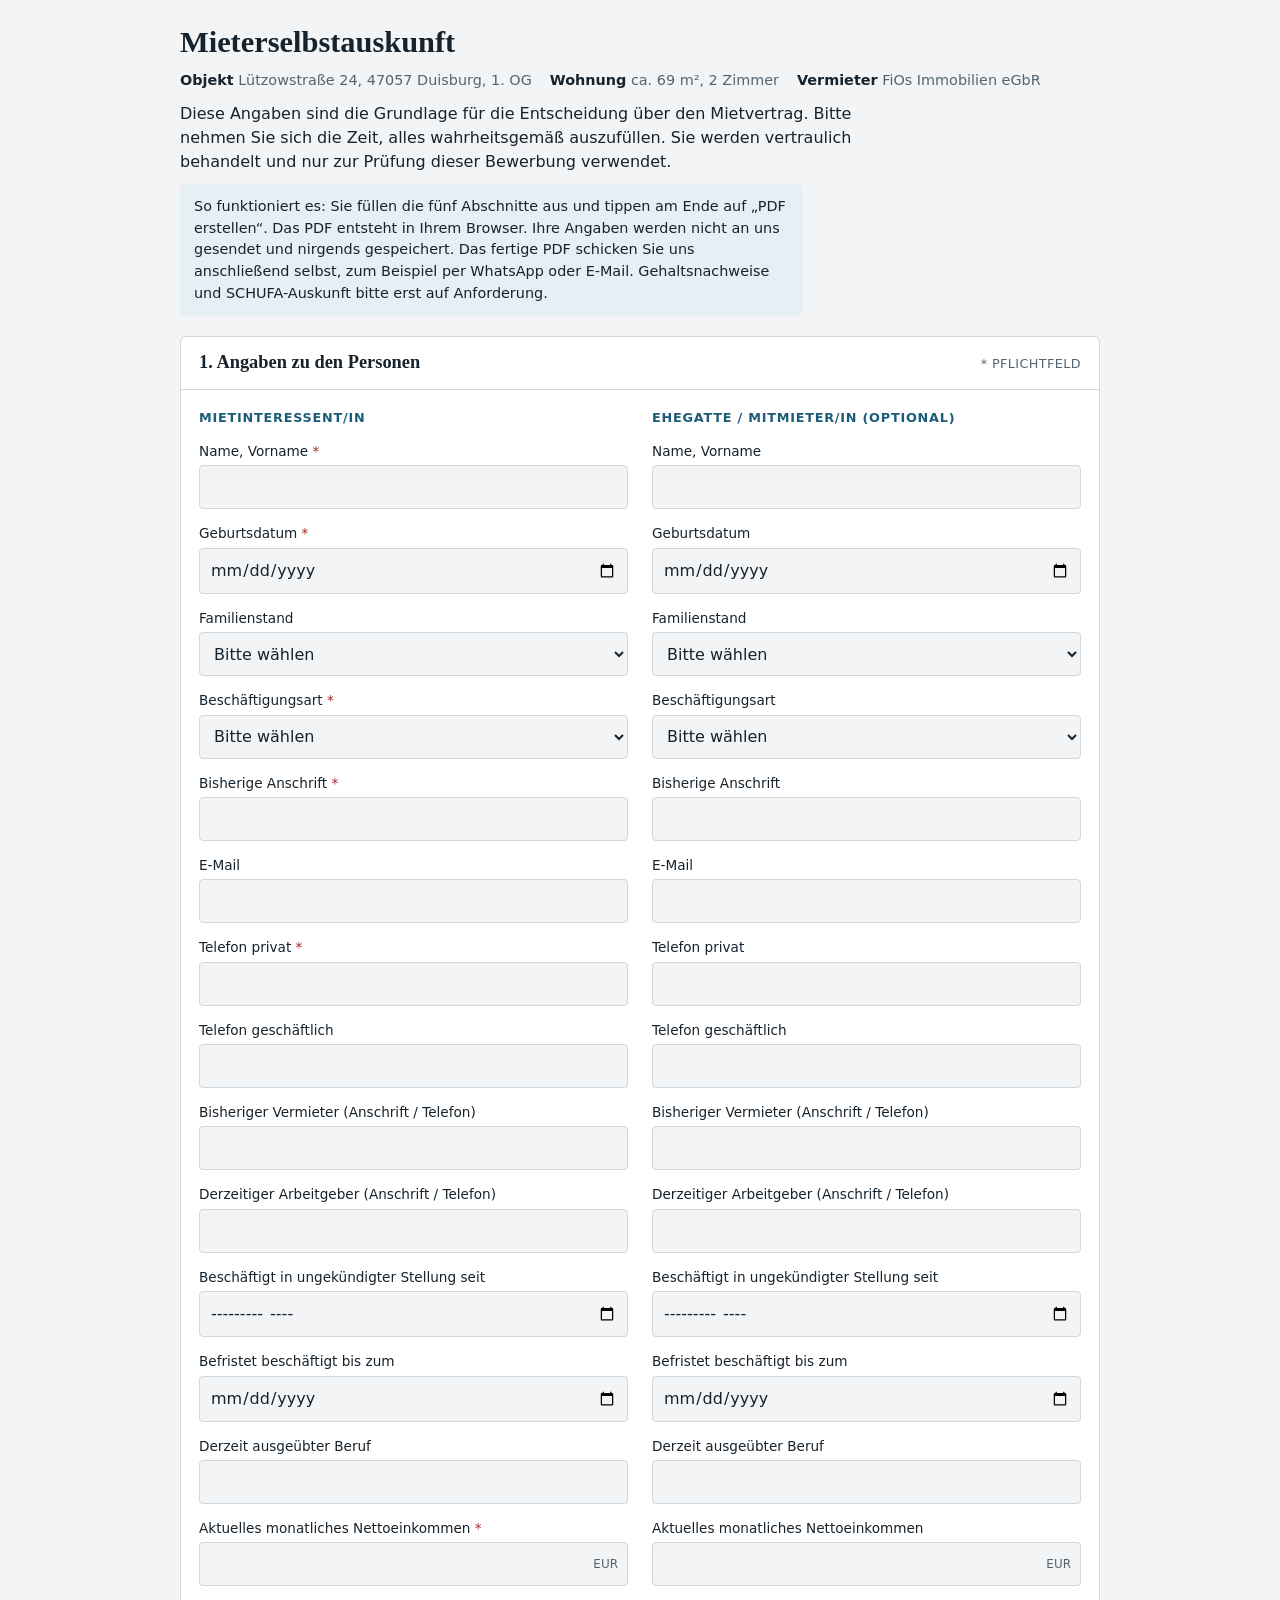
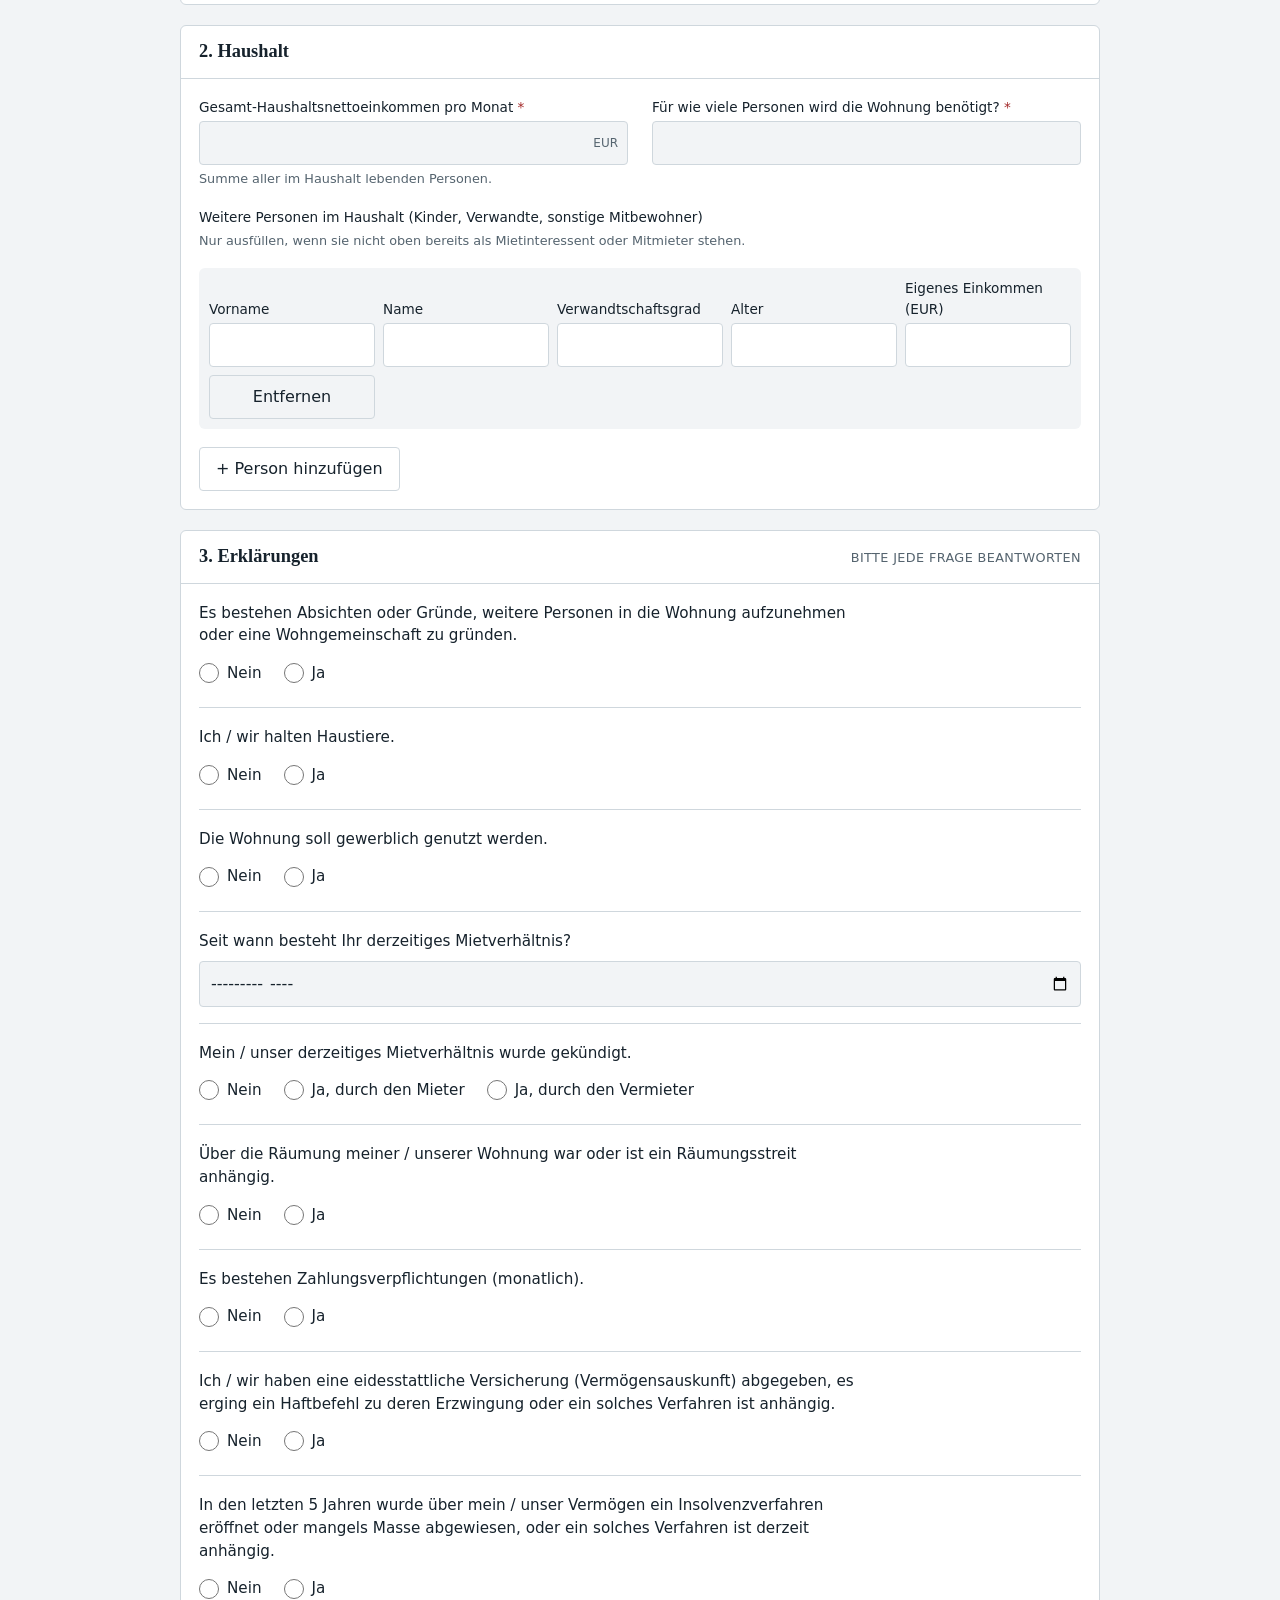
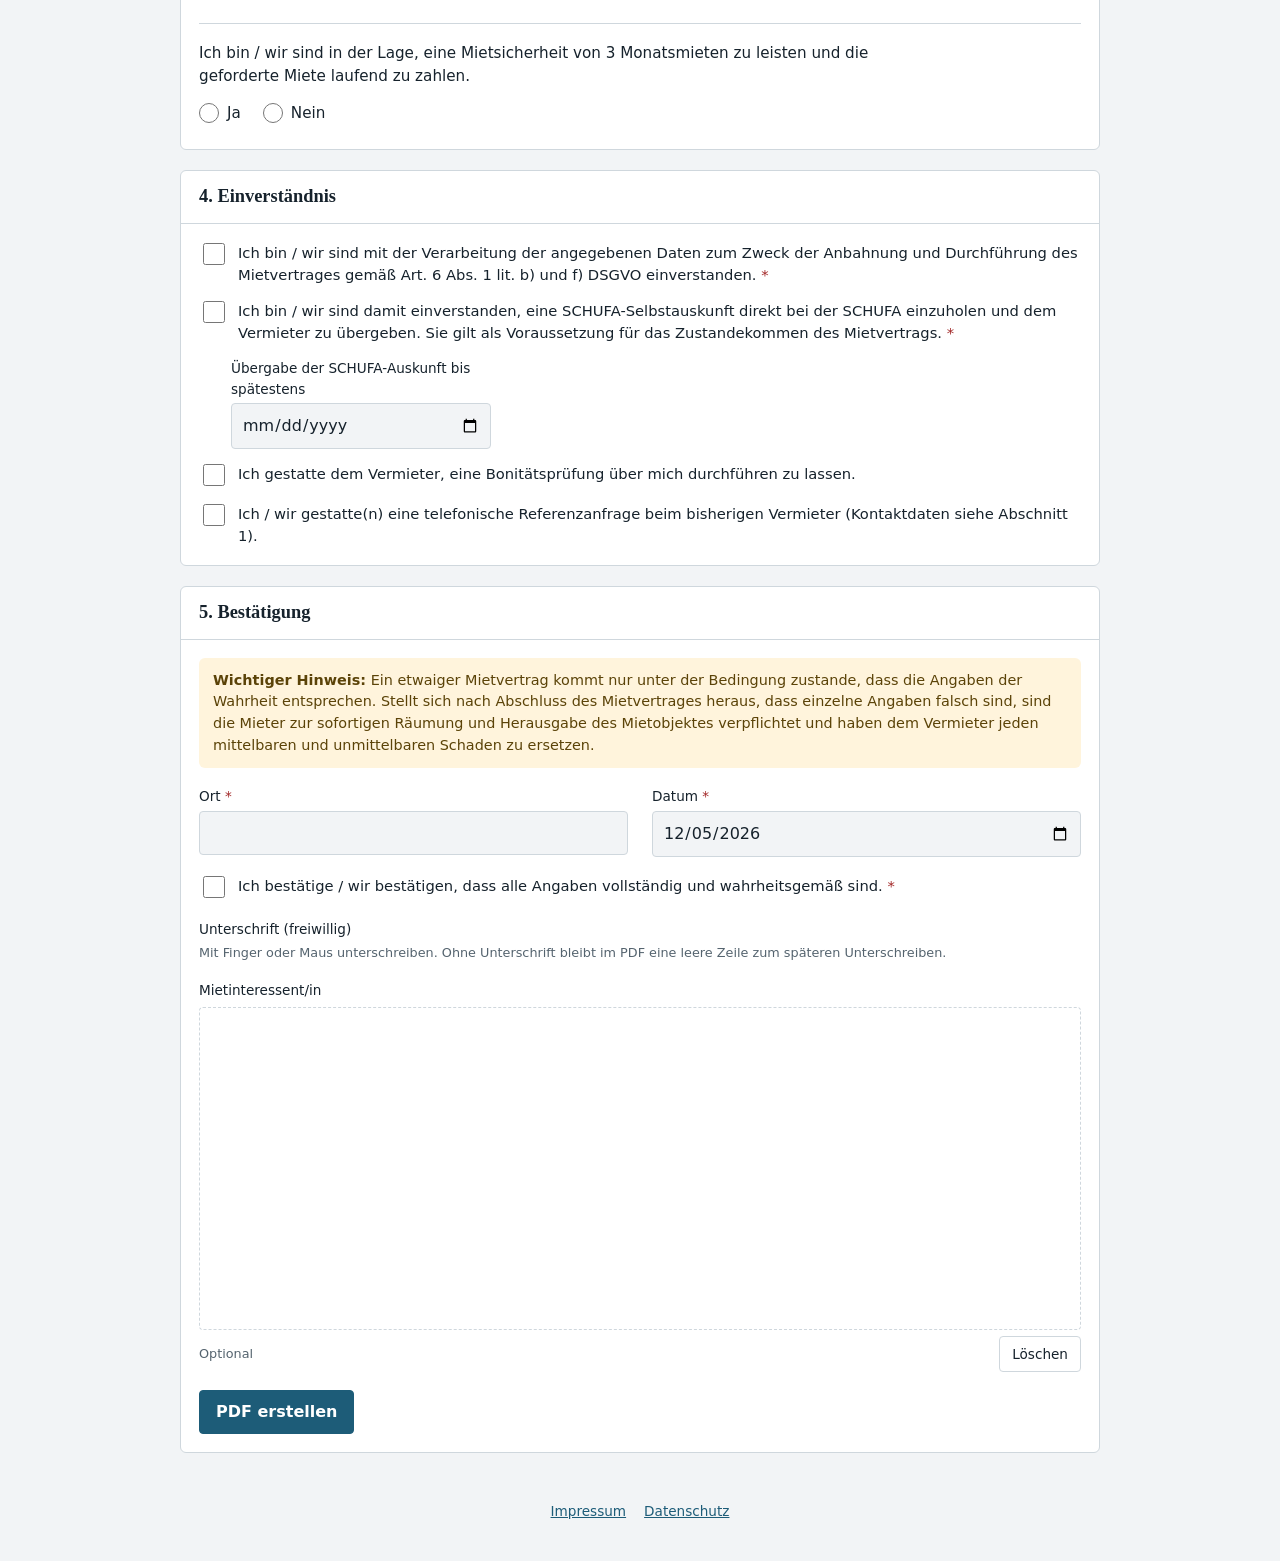
==== index.html @ 309a8c4d "Add files via upload" ====
<!doctype html>
<html lang="de">
<head>
<meta charset="utf-8">
<meta name="viewport" content="width=device-width, initial-scale=1, viewport-fit=cover">
<meta name="robots" content="noindex, nofollow, noarchive">
<meta name="referrer" content="no-referrer">
<meta http-equiv="Content-Security-Policy" content="default-src 'none'; script-src 'self'; style-src 'self'; img-src 'self' data: blob:; connect-src 'none'; base-uri 'none'; form-action 'none'">
<title>Mieterselbstauskunft Lützowstraße 24</title>
<link rel="stylesheet" href="style.css">
</head>
<body>
<div class="wrap">
  <div class="head">
    <h1>Mieterselbstauskunft</h1>
    <div class="object">
      <span><b>Objekt</b> Lützowstraße 24, 47057 Duisburg, 1. OG</span>
      <span><b>Wohnung</b> ca. 69 m², 2 Zimmer</span>
      <span><b>Vermieter</b> FiOs Immobilien eGbR</span>
    </div>
    <p class="intro">Diese Angaben sind die Grundlage für die Entscheidung über den Mietvertrag. Bitte nehmen Sie sich die Zeit, alles wahrheitsgemäß auszufüllen. Sie werden vertraulich behandelt und nur zur Prüfung dieser Bewerbung verwendet.</p>
    <p class="note">So funktioniert es: Sie füllen die fünf Abschnitte aus und tippen am Ende auf „PDF erstellen“. Das PDF entsteht in Ihrem Browser. Ihre Angaben werden nicht an uns gesendet und nirgends gespeichert. Das fertige PDF schicken Sie uns anschließend selbst, zum Beispiel per WhatsApp oder E-Mail. Gehaltsnachweise und SCHUFA-Auskunft bitte erst auf Anforderung.</p>
  </div>

  <form id="form" novalidate class="wrap tight">

    <section class="sec">
      <header><h2>1. Angaben zu den Personen</h2><span>* Pflichtfeld</span></header>
      <div class="body"><div class="cols" id="persons"></div></div>
    </section>

    <section class="sec">
      <header><h2>2. Haushalt</h2></header>
      <div class="body">
        <div class="cols">
          <div class="f">
            <label for="hhnetto" class="req">Gesamt-Haushaltsnettoeinkommen pro Monat</label>
            <div class="eur"><input type="number" id="hhnetto" inputmode="decimal" min="0" step="1"></div>
            <span class="hint">Summe aller im Haushalt lebenden Personen.</span>
          </div>
          <div class="f">
            <label for="personen" class="req">Für wie viele Personen wird die Wohnung benötigt?</label>
            <input type="number" id="personen" inputmode="numeric" min="1" max="12" step="1">
          </div>
        </div>
        <div class="f">
          <span class="lab">Weitere Personen im Haushalt (Kinder, Verwandte, sonstige Mitbewohner)</span>
          <span class="hint">Nur ausfüllen, wenn sie nicht oben bereits als Mietinteressent oder Mitmieter stehen.</span>
        </div>
        <div class="members" id="members"></div>
        <div><button type="button" class="ghost" id="addMember">+ Person hinzufügen</button></div>
      </div>
    </section>

    <section class="sec">
      <header><h2>3. Erklärungen</h2><span>Bitte jede Frage beantworten</span></header>
      <div class="body" id="questions"></div>
    </section>

    <section class="sec">
      <header><h2>4. Einverständnis</h2></header>
      <div class="body">
        <div class="consent-wrap">
          <label class="consent"><input type="checkbox" id="c_dsgvo"><span class="req">Ich bin / wir sind mit der Verarbeitung der angegebenen Daten zum Zweck der Anbahnung und Durchführung des Mietvertrages gemäß Art. 6 Abs. 1 lit. b) und f) DSGVO einverstanden.</span></label>
          <label class="consent"><input type="checkbox" id="c_schufa"><span class="req">Ich bin / wir sind damit einverstanden, eine SCHUFA-Selbstauskunft direkt bei der SCHUFA einzuholen und dem Vermieter zu übergeben. Sie gilt als Voraussetzung für das Zustandekommen des Mietvertrags.</span></label>
          <div class="f indent">
            <label for="schufaBis">Übergabe der SCHUFA-Auskunft bis spätestens</label>
            <input type="date" id="schufaBis">
          </div>
          <label class="consent"><input type="checkbox" id="c_bonitaet"><span>Ich gestatte dem Vermieter, eine Bonitätsprüfung über mich durchführen zu lassen.</span></label>
          <label class="consent"><input type="checkbox" id="c_referenz"><span>Ich / wir gestatte(n) eine telefonische Referenzanfrage beim bisherigen Vermieter (Kontaktdaten siehe Abschnitt 1).</span></label>
        </div>
      </div>
    </section>

    <section class="sec">
      <header><h2>5. Bestätigung</h2></header>
      <div class="body">
        <p class="warn"><b>Wichtiger Hinweis:</b> Ein etwaiger Mietvertrag kommt nur unter der Bedingung zustande, dass die Angaben der Wahrheit entsprechen. Stellt sich nach Abschluss des Mietvertrages heraus, dass einzelne Angaben falsch sind, sind die Mieter zur sofortigen Räumung und Herausgabe des Mietobjektes verpflichtet und haben dem Vermieter jeden mittelbaren und unmittelbaren Schaden zu ersetzen.</p>
        <div class="cols">
          <div class="f"><label for="ort" class="req">Ort</label><input type="text" id="ort" autocomplete="address-level2"></div>
          <div class="f"><label for="datum" class="req">Datum</label><input type="date" id="datum"></div>
        </div>
        <label class="consent"><input type="checkbox" id="c_wahr"><span class="req">Ich bestätige / wir bestätigen, dass alle Angaben vollständig und wahrheitsgemäß sind.</span></label>
        <div class="f">
          <span class="lab">Unterschrift (freiwillig)</span>
          <span class="hint">Mit Finger oder Maus unterschreiben. Ohne Unterschrift bleibt im PDF eine leere Zeile zum späteren Unterschreiben.</span>
        </div>
        <div class="sigs" id="sigs"></div>
        <div class="actions">
          <button type="submit" class="primary" id="make">PDF erstellen</button>
          <span class="err" id="formErr" role="alert" hidden></span>
        </div>
      </div>
    </section>
  </form>

  <section class="sec" id="resultSec" hidden>
    <header><h2>Ihr PDF ist fertig</h2><span id="fileInfo"></span></header>
    <div class="body result">
      <ol class="steps">
        <li>Tippen Sie auf „PDF senden“ (Handy) oder „PDF herunterladen“ (Computer).</li>
        <li>Schicken Sie die Datei über den Weg zurück, über den Sie die Einladung zur Besichtigung erhalten haben.</li>
      </ol>
      <div class="actions">
        <button type="button" class="primary" id="share" hidden>PDF senden</button>
        <button type="button" class="primary" id="download">PDF herunterladen</button>
        <a id="open" href="#" target="_blank" rel="noopener" hidden>PDF im Browser öffnen</a>
        <button type="button" class="ghost" id="back">Angaben ändern</button>
      </div>
      <span class="ok" id="resMsg" role="status"></span>
    </div>
  </section>

  <footer>
    <a href="impressum.html">Impressum</a>
    <a href="datenschutz.html">Datenschutz</a>
  </footer>
</div>
<script src="jspdf.umd.min.js"></script>
<script src="core.js"></script>
<script src="app.js"></script>
</body>
</html>
---- style.css ----
:root {
  --bg: #f2f4f6; --paper: #ffffff; --ink: #16222c; --muted: #55646f; --line: #cfd7dd;
  --accent: #1d5c78; --accent-ink: #ffffff; --soft: #e6eff4; --warn-bg: #fff4dc; --warn-ink: #5b4308;
  --err: #a42b2b; --ok: #1f6b46;
  --font-body: system-ui, -apple-system, "Segoe UI", Roboto, "Helvetica Neue", Arial, sans-serif;
  --font-head: "Iowan Old Style", "Palatino Linotype", Palatino, Georgia, "Times New Roman", serif;
  color-scheme: light;
}
@media (prefers-color-scheme: dark) {
  :root {
    --bg: #11181e; --paper: #1a242c; --ink: #e7edf1; --muted: #9aabb6; --line: #34444f;
    --accent: #6fb7d6; --accent-ink: #0d1820; --soft: #20323d; --warn-bg: #3a2f14; --warn-ink: #f2dca0;
    --err: #ff8a8a; --ok: #7fd0a2; color-scheme: dark;
  }
}
* { box-sizing: border-box; }
html { -webkit-text-size-adjust: 100%; }
body {
  margin: 0; background: var(--bg); color: var(--ink); font-family: var(--font-body); font-size: 16px; line-height: 1.5;
  padding-block: 24px 40px;
  padding-left: max(16px, env(safe-area-inset-left, 0px));
  padding-right: max(16px, env(safe-area-inset-right, 0px));
}
.wrap { max-width: 920px; margin: 0 auto; display: flex; flex-direction: column; gap: 20px; }
.wrap.tight { gap: 20px; }
h1, h2, h3 { font-family: var(--font-head); font-weight: 700; text-wrap: balance; margin: 0; }
h1 { font-size: 1.9rem; line-height: 1.2; }
h2 { font-size: 1.15rem; }
p { margin: 0; }
.head { display: flex; flex-direction: column; gap: 10px; }
.object { display: flex; flex-wrap: wrap; gap: 6px 18px; font-size: .9rem; color: var(--muted); }
.object b { color: var(--ink); font-weight: 600; }
.intro { max-width: 68ch; }
.note { background: var(--soft); border-radius: 6px; padding: 12px 14px; font-size: .9rem; max-width: 68ch; }
.sec { background: var(--paper); border: 1px solid var(--line); border-radius: 6px; }
.sec > header { padding: 12px 18px; border-bottom: 1px solid var(--line); display: flex; justify-content: space-between; align-items: baseline; gap: 12px; flex-wrap: wrap; }
.sec > header span { font-size: .8rem; color: var(--muted); letter-spacing: .03em; text-transform: uppercase; }
.body { padding: 18px; display: flex; flex-direction: column; gap: 18px; }
.cols { display: grid; grid-template-columns: repeat(auto-fit, minmax(min(100%, 330px), 1fr)); gap: 24px; }
.col { display: flex; flex-direction: column; gap: 14px; min-width: 0; }
.col h3 { font-family: var(--font-body); font-size: .8rem; letter-spacing: .06em; text-transform: uppercase; color: var(--accent); font-weight: 600; }
.f { display: flex; flex-direction: column; gap: 4px; min-width: 0; }
label, .lab { font-size: .85rem; font-weight: 500; }
.req::after { content: " *"; color: var(--err); }
input[type=text], input[type=tel], input[type=email], input[type=number], input[type=date], input[type=month], select {
  font: inherit; font-size: 16px; color: var(--ink); background: var(--bg); border: 1px solid var(--line); border-radius: 4px;
  padding: 9px 10px; width: 100%; min-width: 0; min-height: 44px;
}
input:focus-visible, select:focus-visible, button:focus-visible, textarea:focus-visible, a:focus-visible { outline: 2px solid var(--accent); outline-offset: 1px; }
input[aria-invalid=true], select[aria-invalid=true] { border-color: var(--err); }
.hint { font-size: .8rem; color: var(--muted); }
.eur { position: relative; }
.eur input { padding-right: 44px; }
.eur::after { content: "EUR"; position: absolute; right: 10px; top: 50%; transform: translateY(-50%); font-size: .75rem; color: var(--muted); pointer-events: none; }
.members { display: flex; flex-direction: column; gap: 10px; }
.member { display: grid; grid-template-columns: repeat(auto-fit, minmax(min(100%, 150px), 1fr)); gap: 8px; align-items: end; padding: 10px; background: var(--bg); border-radius: 6px; }
.member .f input { background: var(--paper); }
button { font: inherit; cursor: pointer; border-radius: 4px; min-height: 44px; padding: 0 16px; border: 1px solid var(--line); background: var(--paper); color: var(--ink); }
button.primary { background: var(--accent); color: var(--accent-ink); border-color: var(--accent); font-weight: 600; }
button.ghost { background: transparent; }
button:hover { filter: brightness(.96); }
button:disabled { opacity: .6; cursor: progress; }
a { color: var(--accent); }
.q { display: flex; flex-direction: column; gap: 8px; padding-bottom: 16px; border-bottom: 1px solid var(--line); }
.q:last-child { border-bottom: 0; padding-bottom: 0; }
.q > .lab { font-weight: 400; font-size: .95rem; max-width: 70ch; }
.opts { display: flex; flex-wrap: wrap; gap: 8px 22px; }
.opt { display: inline-flex; align-items: center; gap: 8px; font-size: .95rem; font-weight: 400; min-height: 36px; cursor: pointer; }
.opt input { width: 20px; height: 20px; margin: 0; accent-color: var(--accent); }
.detail { display: grid; grid-template-columns: repeat(auto-fit, minmax(min(100%, 200px), 1fr)); gap: 10px; }
.detail[hidden] { display: none; }
.consent { display: flex; gap: 10px; align-items: flex-start; font-size: .92rem; font-weight: 400; cursor: pointer; }
.consent input { width: 22px; height: 22px; margin-top: 1px; flex: none; accent-color: var(--accent); }
.consent-wrap { display: flex; flex-direction: column; gap: 14px; }
.indent { max-width: 260px; margin-left: 32px; }
.warn { background: var(--warn-bg); color: var(--warn-ink); border-radius: 6px; padding: 12px 14px; font-size: .9rem; }
.actions { display: flex; flex-wrap: wrap; gap: 12px; align-items: center; }
.err { color: var(--err); font-size: .9rem; }
.err[hidden], [hidden] { display: none !important; }
.ok { color: var(--ok); font-size: .9rem; }
.sigs { display: grid; grid-template-columns: repeat(auto-fit, minmax(min(100%, 300px), 1fr)); gap: 18px; }
.sig { display: flex; flex-direction: column; gap: 6px; min-width: 0; }
.sig canvas { width: 100%; aspect-ratio: 60 / 22; min-height: 110px; background: #fff; border: 1px dashed var(--line); border-radius: 4px; touch-action: none; display: block; }
.sig .row { display: flex; justify-content: space-between; align-items: center; gap: 8px; flex-wrap: wrap; }
.sig button { min-height: 36px; padding: 0 12px; font-size: .85rem; }
.result { display: flex; flex-direction: column; gap: 14px; }
.steps { margin: 0; padding-left: 1.2em; display: flex; flex-direction: column; gap: 4px; max-width: 68ch; }
footer { max-width: 920px; margin: 28px auto 0; display: flex; gap: 18px; flex-wrap: wrap; font-size: .85rem; color: var(--muted); }
.doc { background: var(--paper); border: 1px solid var(--line); border-radius: 6px; padding: 22px 20px; display: flex; flex-direction: column; gap: 14px; max-width: 760px; }
.doc h2 { margin-top: 6px; }
.doc p, .doc li { max-width: 68ch; }
.doc ul { margin: 0; padding-left: 1.2em; display: flex; flex-direction: column; gap: 4px; }
@media (prefers-reduced-motion: reduce) { * { transition: none !important; animation: none !important; } }
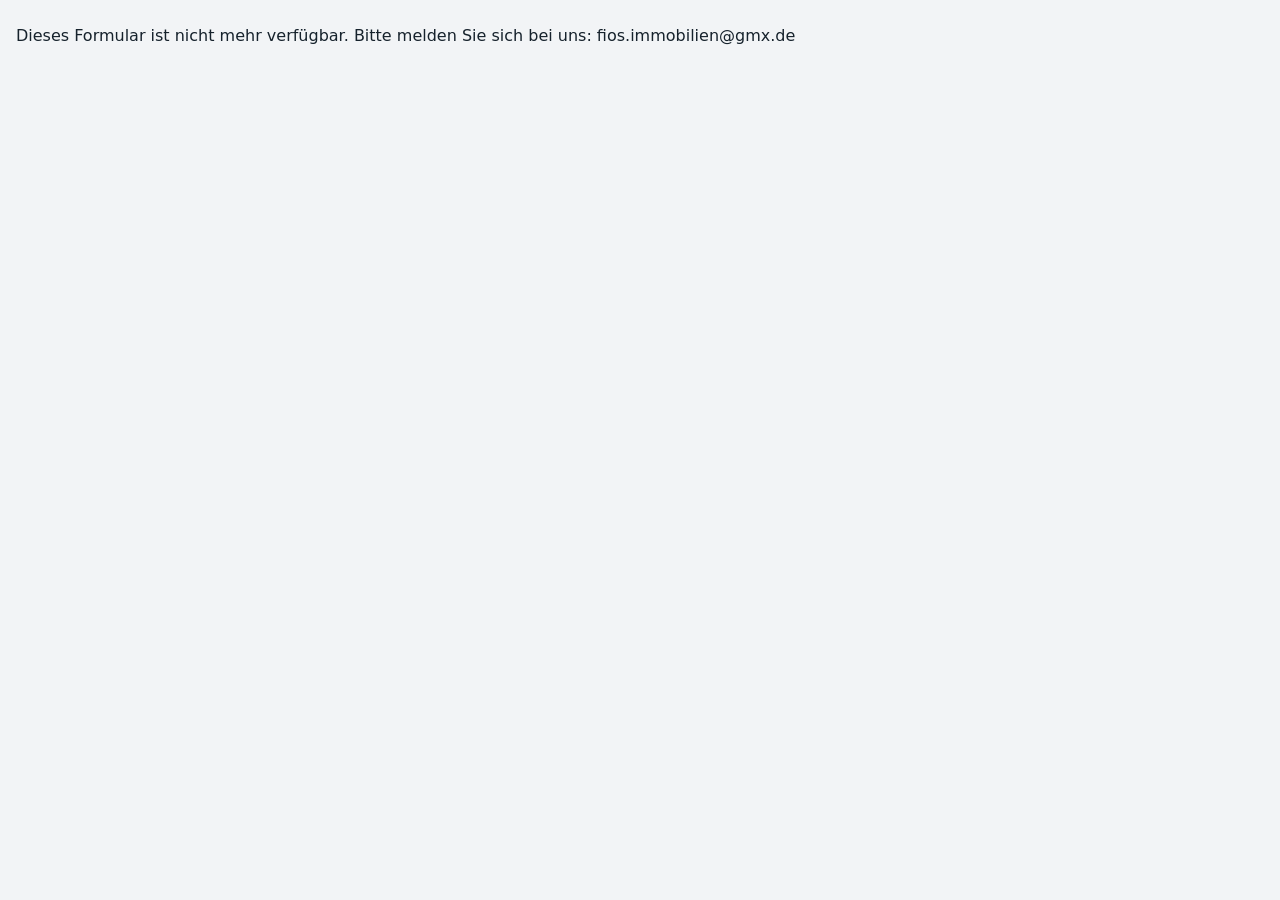
==== commit 9122833e: "Add IDs to object details in index.htmlndex.html: Objektdaten aus config.js" ====
--- a/index.html
+++ b/index.html
@@ -14,9 +14,9 @@
   <div class="head">
     <h1>Mieterselbstauskunft</h1>
     <div class="object">
-      <span><b>Objekt</b> Lützowstraße 24, 47057 Duisburg, 1. OG</span>
-      <span><b>Wohnung</b> ca. 69 m², 2 Zimmer</span>
-      <span><b>Vermieter</b> FiOs Immobilien eGbR</span>
+      <span id="obj-adresse"><b>Objekt</b> Lützowstraße 24, 47057 Duisburg, 1. OG</span>
+      <span id="obj-wohnung"><b>Wohnung</b> ca. 69 m², 2 Zimmer</span>
+      <span id="obj-vermieter"><b>Vermieter</b> FiOs Immobilien eGbR</span>
     </div>
     <p class="intro">Diese Angaben sind die Grundlage für die Entscheidung über den Mietvertrag. Bitte nehmen Sie sich die Zeit, alles wahrheitsgemäß auszufüllen. Sie werden vertraulich behandelt und nur zur Prüfung dieser Bewerbung verwendet.</p>
     <p class="note">So funktioniert es: Sie füllen die fünf Abschnitte aus und tippen am Ende auf „PDF erstellen“. Das PDF entsteht in Ihrem Browser. Ihre Angaben werden nicht an uns gesendet und nirgends gespeichert. Das fertige PDF schicken Sie uns anschließend selbst, zum Beispiel per WhatsApp oder E-Mail. Gehaltsnachweise und SCHUFA-Auskunft bitte erst auf Anforderung.</p>
@@ -118,6 +118,7 @@
   </footer>
 </div>
 <script src="jspdf.umd.min.js"></script>
+<script src="config.js"></script>
 <script src="core.js"></script>
 <script src="app.js"></script>
 </body>
